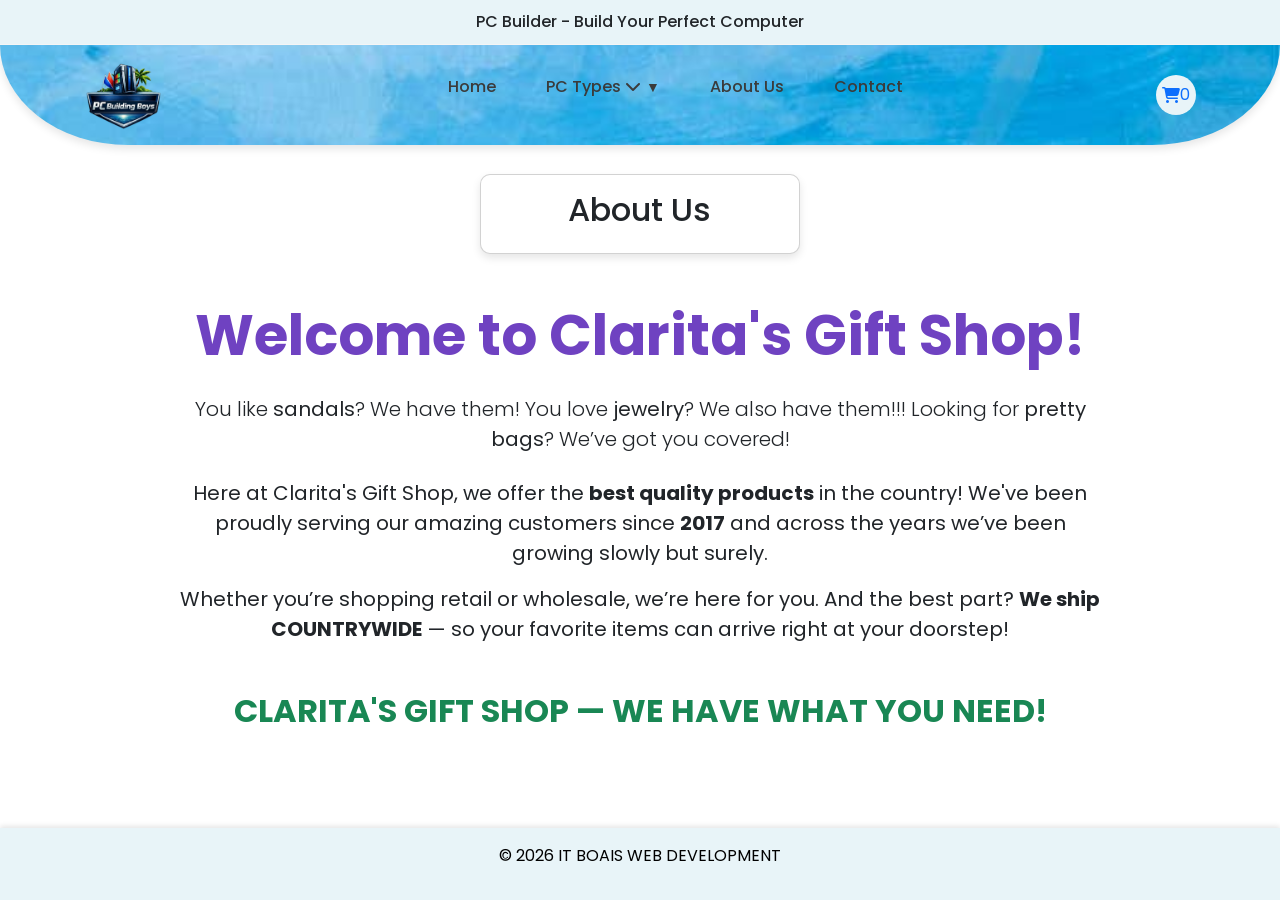
==== about.html @ b6a2c062 "Add files via upload" ====
<!DOCTYPE html>
<html lang="en">
<head>
    <meta charset="UTF-8">
    <meta name="viewport" content="width=device-width, initial-scale=1.0">
    <title>PC Builder | About</title>
    <link rel="icon" href="logo.jpg" type="image/x-icon">
    <link href="https://cdn.jsdelivr.net/npm/bootstrap@5.3.0/dist/css/bootstrap.min.css" rel="stylesheet">
    <link rel="stylesheet" href="style.css">
    <link rel="preconnect" href="https://fonts.googleapis.com">
    <link rel="preconnect" href="https://fonts.gstatic.com" crossorigin>
    <link href="https://fonts.googleapis.com/css2?family=Poppins:wght@300;400;500;600;700&display=swap" rel="stylesheet">

    <link rel="stylesheet" href="https://cdnjs.cloudflare.com/ajax/libs/font-awesome/6.7.2/css/all.min.css">
</head>
<body>
    <div class="main-content">
    <header id="header">
        <div class="header-top-bar">
            <span>PC Builder - Build Your Perfect Computer</span>
        </div>

        <nav class="navigation">
            <a href="index.html" class="logo">
                <img src="logo.jpg" alt="logo">
            </a>

            <button class="menu-toggle" id="menu-toggle">
                <i class="fa-solid fa-bars"></i>
            </button>

            <ul class="menu" id="menu" >
                <li><a href="index.html">Home</a></li>
                <li class="dropdown">
                    <a href="#" id="dropdown-toggle">PC Types <i class="fa-solid fa-chevron-down"></i></a>
                    <div class="dropdown-content">
                        <a href="Professional_Use_Computer.html">Professional Use</a>
                        <a href="Home_Computer.html">Home Computer</a>
                        <a href="School_Computer.html">School Computer</a>
                        <a href="Mid-Tier_Gaming_Computer.html">Mid-Tier Gaming</a>
                        <a href="Architecture Rendering_Computer.html">Architecture Rendering</a>
                    </div>
                </li>
                <li><a href="about.html">About Us</a></li>
                <li><a href="contact.html">Contact</a></li>
            </ul>

            <div class="right-nav">
                <a href="#" class="nav-cart">
                    <i class="fa-solid fa-cart-shopping"></i>
                    <span>0</span>
                </a>
            </div>
        </nav>
    </header>

    <div class="menu-overlay" id="menu-overlay"></div>

    <div class="container mt-4">
        <div class="row">
            <div class="col-md-4 offset-md-4">
                <div class="card">
                    <div class="card-body">
                        <h2 class="text-center">About Us</h2>
                    </div>
                </div>
            </div>
        </div>
    </div>

    <div class="container py-5">
        <div class="row justify-content-center text-center">
          <div class="col-md-10">
            <h1 class="display-4 fw-bold mb-4" style="color: #6f42c1;">Welcome to Clarita's Gift Shop!</h1>
            <p class="lead fs-5">
              You like <strong>sandals</strong>? We have them! You love <strong>jewelry</strong>? We also have them!!!
              Looking for <strong>pretty bags</strong>? We’ve got you covered!
            </p>
            <p class="mt-4 fs-5">
              Here at Clarita's Gift Shop, we offer the <strong>best quality products</strong> in the country! We've been proudly serving our amazing customers since <strong>2017</strong> and across the years we’ve been growing slowly but surely.
            </p>
            <p class="fs-5">
              Whether you’re shopping retail or wholesale, we’re here for you. And the best part? <strong>We ship COUNTRYWIDE</strong> — so your favorite items can arrive right at your doorstep!
            </p>
            <h2 class="mt-5 text-success fw-bold">CLARITA'S GIFT SHOP — WE HAVE WHAT YOU NEED!</h2>
          </div>
        </div>
      </div>
      








</div>
      

</div>



    <footer class="text-center py-3 mt-4">
        <p>&copy; 2026 IT BOAIS WEB DEVELOPMENT</p>
    </footer>

    <script src="https://cdn.jsdelivr.net/npm/bootstrap@5.3.0/dist/js/bootstrap.bundle.min.js"></script>

    <script src="index.js"></script>
    <script src="scroll.js"></script>
        
    
   
</body>
</html>
---- style.css ----
html, body {
    height: 100%;
    margin: 0;
    padding: 0;
    display: flex;
    flex-direction: column;
}
.main-content {
    flex: 1;
    padding-top: 150px;
    transition: padding-top 0.3s ease;
}

.main-content.header-hidden {
    padding-top: 0;
}

* {
    margin: 0;
    padding: 0;
    box-sizing: border-box;
    font-family: poppins;
}


a {
    text-decoration: none;
}


ul {
    list-style: none;
}


:root {
    --main-color: #0066cc;
    --main-light-color: #e8f4f8;
    --secondary-color: #6f42c1;
}


header {
    display: flex;
    flex-direction: column;
    background-image: url('background.jpg');
    background-size: cover;
    background-position: center;
    background-repeat: no-repeat;
    background-color: #ffffff;
    position: fixed;
    top: 0;
    left: 0;
    width: 100%;
    z-index: 999;
    border-bottom-left-radius: 10% 100px;
    border-bottom-right-radius: 10% 100px;
    box-shadow: 0 4px 8px rgba(0, 0, 0, 0.1);
    transition: top 0.6s ease;
}




.header-top-bar {
    border-bottom: 1px solid #f5f5f5;
    padding: 10px 5px;
    display: flex;
    justify-content: center;
    align-items: center;
    background-color: var(--main-light-color);
    font-weight: 500;
}
.navigation {
    display: flex;
    justify-content: space-between;
    align-items: center;
    padding: 15px 20px;
    max-width: 1200px;
    width: 90%;
    margin: auto;
    position: relative;
}


.logo {
    height: 70px;
}


.logo img {
    height: 100%;
    object-fit: contain;
    border-radius: 50%;
}


.menu {
    display: flex;
    gap: 20px;
}


.menu li a {
    padding: 8px 15px;
    color: #3b3b3b;
    font-weight: 500;
    font-size: 1rem;
    transition: all 0.3s ease-in-out;
}


.menu li a:hover,
.menu li a:active {
    color: var(--secondary-color);
    text-decoration: underline;
}


#dropdown-toggle::after {
    content: "\25BC";  
    font-size: 14px;
    margin-left: 5px;
}


.right-nav {
    display: flex;
    gap: 15px;
}


.right-nav a {
    width: 40px;
    height: 40px;
    display: flex;
    justify-content: center;
    align-items: center;
    border-radius: 50%;
    background-color: var(--main-light-color);
    transition: all 0.3s ease-in-out;
}


.right-nav a:hover {
    background-color: var(--main-color);
}


.dropdown-content {
    display: none;
    position: absolute;
    background-color: white;
    min-width: 150px;
    box-shadow: 0px 4px 6px rgba(0, 0, 0, 0.1);
    z-index: 10;
}


.dropdown-content a {
    display: block;
    padding: 10px;
    color: #3b3b3b;
    text-decoration: none;
    font-size: 1rem;
}


.dropdown-content a:hover {
    background-color: rgb(225, 225, 225);
}
.card {
    width: 90%;
    margin: 0 auto;
    border-radius: 10px;
    box-shadow: 0 4px 8px rgba(0, 0, 0, 0.1);
    overflow: hidden;
    transition: transform 0.3s ease, box-shadow 0.3s ease;
}




@media (min-width: 769px) {
    .dropdown:hover .dropdown-content {
        display: block;
    }
}


@media (max-width: 768px) {
    .dropdown {
        position: relative;
    }


    .dropdown-content {
        position: static;
        width: 100%;
        box-shadow: none;
        background-color: var(--main-light-color);
        text-align: center;
    }


    .dropdown-content a {
        display: block;
        padding: 10px;
    }


    .dropdown.active .dropdown-content {
        display: block;
    }
}


.menu.active {
    display: flex;
}


.dropdown.active .dropdown-content {
    display: block;
}


.menu-overlay.active {
    display: block;  
}


.menu-toggle {
    display: none;
    background: none;
    border: none;
    font-size: 24px;
    cursor: pointer;
}


footer {
    position: relative;
    width: 100%;
    background-color: var(--main-light-color);
    color: black;
    text-align: center;
    padding: 10px 0;
    box-shadow: 0 -2px 5px rgba(0, 0, 0, 0.1);
}

@media (max-width: 768px) {
    .main-content {
        padding-top: 150px;
        margin-bottom: -30px;
    }
    
    .main-content.header-hidden {
        padding-top: 0;
    }
   
    .menu {
        display: none;
        flex-direction: column;
        position: absolute;
        top: 70px;
        left: 0;
        width: 100%;
        background-color: white;
        padding: 15px 0;
        text-align: center;
        box-shadow: 0px 4px 6px rgba(0, 0, 0, 0.1);
        transition: all 0.3s ease-in-out;
    }


    .menu.active {
        display: flex;
    }


    .menu-toggle {
        display: flex;
        align-items: center;
        font-size: 24px;
        cursor: pointer;
        background: none;
        border: none;
        justify-content: center;
    }
   
    .menu-container {
        display: flex;
        align-items: center;
        justify-content: space-between;
        width: 100%;
        padding: 0 20px;
    }


    .menu-toggle {
        order: -1;
    }




    .container {
        display: block !important;
        width: 90%;
        margin: auto;
        position: relative;
        z-index: 1;
    }


    .menu {
        z-index: 10;
    }


   
        footer {
            font-size: 14px;
            padding: 8px 0;
        }
   
}
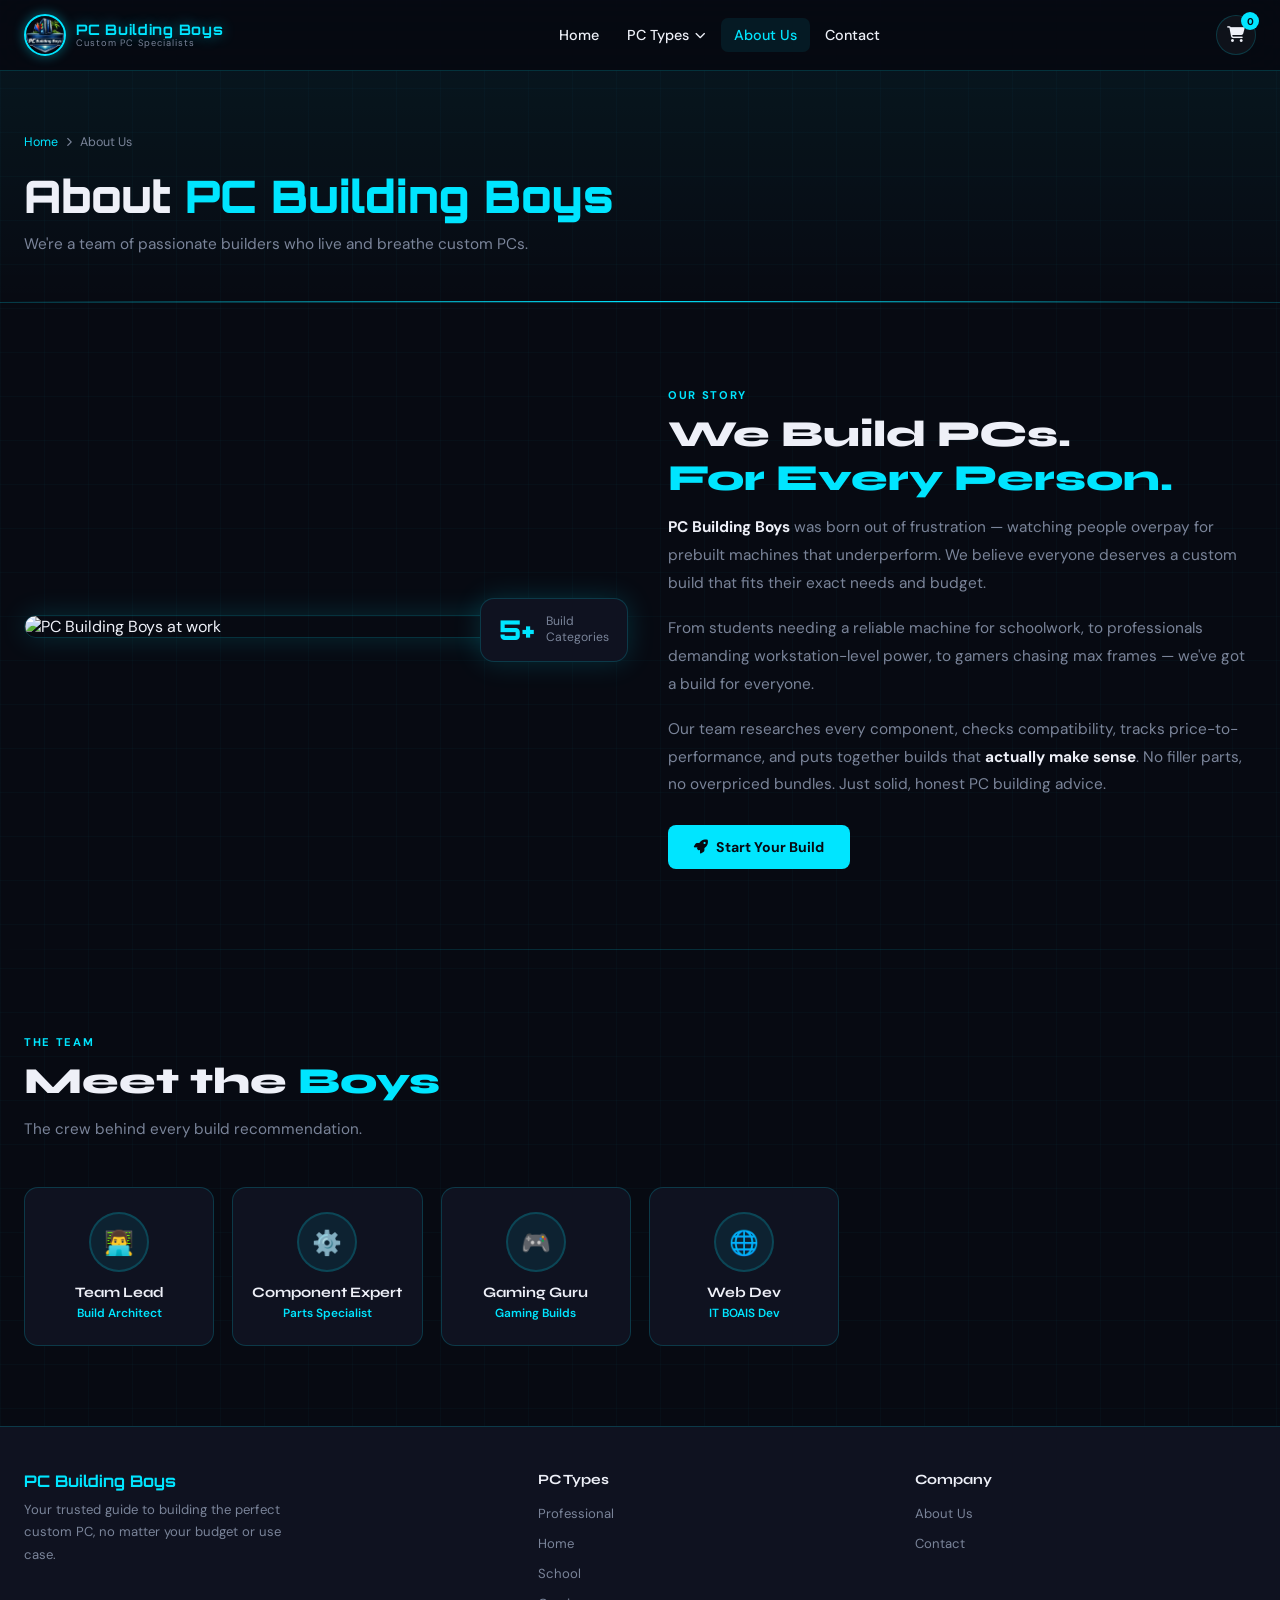
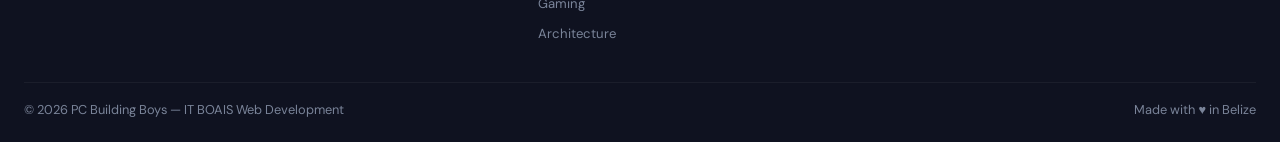
==== commit 34ea5fe0: "Add files via upload" ====
--- a/about.html
+++ b/about.html
@@ -1,117 +1,178 @@
-<!DOCTYPE html>
-<html lang="en">
-<head>
-    <meta charset="UTF-8">
-    <meta name="viewport" content="width=device-width, initial-scale=1.0">
-    <title>PC Builder | About</title>
-    <link rel="icon" href="logo.jpg" type="image/x-icon">
-    <link href="https://cdn.jsdelivr.net/npm/bootstrap@5.3.0/dist/css/bootstrap.min.css" rel="stylesheet">
-    <link rel="stylesheet" href="style.css">
-    <link rel="preconnect" href="https://fonts.googleapis.com">
-    <link rel="preconnect" href="https://fonts.gstatic.com" crossorigin>
-    <link href="https://fonts.googleapis.com/css2?family=Poppins:wght@300;400;500;600;700&display=swap" rel="stylesheet">
-
-    <link rel="stylesheet" href="https://cdnjs.cloudflare.com/ajax/libs/font-awesome/6.7.2/css/all.min.css">
-</head>
-<body>
-    <div class="main-content">
-    <header id="header">
-        <div class="header-top-bar">
-            <span>PC Builder - Build Your Perfect Computer</span>
-        </div>
-
-        <nav class="navigation">
-            <a href="index.html" class="logo">
-                <img src="logo.jpg" alt="logo">
-            </a>
-
-            <button class="menu-toggle" id="menu-toggle">
-                <i class="fa-solid fa-bars"></i>
-            </button>
-
-            <ul class="menu" id="menu" >
-                <li><a href="index.html">Home</a></li>
-                <li class="dropdown">
-                    <a href="#" id="dropdown-toggle">PC Types <i class="fa-solid fa-chevron-down"></i></a>
-                    <div class="dropdown-content">
-                        <a href="Professional_Use_Computer.html">Professional Use</a>
-                        <a href="Home_Computer.html">Home Computer</a>
-                        <a href="School_Computer.html">School Computer</a>
-                        <a href="Mid-Tier_Gaming_Computer.html">Mid-Tier Gaming</a>
-                        <a href="Architecture Rendering_Computer.html">Architecture Rendering</a>
-                    </div>
-                </li>
-                <li><a href="about.html">About Us</a></li>
-                <li><a href="contact.html">Contact</a></li>
-            </ul>
-
-            <div class="right-nav">
-                <a href="#" class="nav-cart">
-                    <i class="fa-solid fa-cart-shopping"></i>
-                    <span>0</span>
-                </a>
-            </div>
-        </nav>
-    </header>
-
-    <div class="menu-overlay" id="menu-overlay"></div>
-
-    <div class="container mt-4">
-        <div class="row">
-            <div class="col-md-4 offset-md-4">
-                <div class="card">
-                    <div class="card-body">
-                        <h2 class="text-center">About Us</h2>
-                    </div>
-                </div>
-            </div>
-        </div>
-    </div>
-
-    <div class="container py-5">
-        <div class="row justify-content-center text-center">
-          <div class="col-md-10">
-            <h1 class="display-4 fw-bold mb-4" style="color: #6f42c1;">Welcome to Clarita's Gift Shop!</h1>
-            <p class="lead fs-5">
-              You like <strong>sandals</strong>? We have them! You love <strong>jewelry</strong>? We also have them!!!
-              Looking for <strong>pretty bags</strong>? We’ve got you covered!
-            </p>
-            <p class="mt-4 fs-5">
-              Here at Clarita's Gift Shop, we offer the <strong>best quality products</strong> in the country! We've been proudly serving our amazing customers since <strong>2017</strong> and across the years we’ve been growing slowly but surely.
-            </p>
-            <p class="fs-5">
-              Whether you’re shopping retail or wholesale, we’re here for you. And the best part? <strong>We ship COUNTRYWIDE</strong> — so your favorite items can arrive right at your doorstep!
-            </p>
-            <h2 class="mt-5 text-success fw-bold">CLARITA'S GIFT SHOP — WE HAVE WHAT YOU NEED!</h2>
-          </div>
-        </div>
-      </div>
-      
-
-
-
-
-
-
-
-
-</div>
-      
-
-</div>
-
-
-
-    <footer class="text-center py-3 mt-4">
-        <p>&copy; 2026 IT BOAIS WEB DEVELOPMENT</p>
-    </footer>
-
-    <script src="https://cdn.jsdelivr.net/npm/bootstrap@5.3.0/dist/js/bootstrap.bundle.min.js"></script>
-
-    <script src="index.js"></script>
-    <script src="scroll.js"></script>
-        
-    
-   
-</body>
-</html>+<!DOCTYPE html>
+<html lang="en">
+<head>
+  <meta charset="UTF-8">
+  <meta name="viewport" content="width=device-width, initial-scale=1.0">
+  <title>PC Building Boys — About Us</title>
+  <link rel="icon" href="logo.jpg" type="image/jpeg">
+  <link rel="stylesheet" href="style.css">
+  <link rel="stylesheet" href="https://cdnjs.cloudflare.com/ajax/libs/font-awesome/6.7.2/css/all.min.css">
+</head>
+<body>
+
+<header id="header">
+  <nav class="nav-inner">
+    <a href="index.html" class="nav-logo">
+      <img src="logo.jpg" alt="PC Building Boys logo">
+      <div class="brand-text">PC Building Boys<span>Custom PC Specialists</span></div>
+    </a>
+    <ul class="nav-menu" id="nav-menu">
+      <li><a href="index.html">Home</a></li>
+      <li class="dropdown">
+        <a href="#">PC Types <i class="fa-solid fa-chevron-down chev"></i></a>
+        <div class="dropdown-panel">
+          <a href="Professional_Use_Computer.html"><i class="fa-solid fa-briefcase"></i> Professional Use</a>
+          <a href="Home_Computer.html"><i class="fa-solid fa-house"></i> Home Computer</a>
+          <a href="School_Computer.html"><i class="fa-solid fa-graduation-cap"></i> School Computer</a>
+          <a href="Mid-Tier_Gaming_Computer.html"><i class="fa-solid fa-gamepad"></i> Mid-Tier Gaming</a>
+          <a href="Architecture Rendering_Computer.html"><i class="fa-solid fa-drafting-compass"></i> Architecture Rendering</a>
+        </div>
+      </li>
+      <li><a href="about.html" class="active">About Us</a></li>
+      <li><a href="contact.html">Contact</a></li>
+    </ul>
+    <div class="nav-actions">
+      <a href="#" class="nav-cart-btn"><i class="fa-solid fa-cart-shopping"></i><span class="cart-count" id="cart-count">0</span></a>
+      <button class="menu-toggle" id="menu-toggle"><i class="fa-solid fa-bars"></i></button>
+    </div>
+  </nav>
+</header>
+<div class="mobile-overlay" id="mobile-overlay"></div>
+
+<main class="page-wrap">
+
+  <!-- Page hero banner -->
+  <div class="page-hero">
+    <div class="page-hero-inner">
+      <div class="breadcrumb">
+        <a href="index.html">Home</a>
+        <i class="fa-solid fa-chevron-right"></i>
+        <span>About Us</span>
+      </div>
+      <h1 class="page-hero-title">About <span>PC Building Boys</span></h1>
+      <p class="page-hero-sub">We're a team of passionate builders who live and breathe custom PCs.</p>
+    </div>
+  </div>
+
+  <!-- Main about content -->
+  <section>
+    <div class="section-wrap">
+      <div class="about-grid reveal">
+
+        <!-- Visual side -->
+        <div class="about-visual">
+          <img
+            class="about-pc-img"
+            src="https://images.unsplash.com/photo-1587202372775-e229f172b9d7?w=700&q=80"
+            alt="PC Building Boys at work"
+          >
+          <div class="about-badge">
+            <span class="ab-num">5+</span>
+            <span class="ab-txt">Build<br>Categories</span>
+          </div>
+        </div>
+
+        <!-- Text side -->
+        <div class="about-content">
+          <span class="section-tag">Our Story</span>
+          <h2 class="section-title">We Build PCs.<br><span>For Every Person.</span></h2>
+
+          <p class="about-para">
+            <strong>PC Building Boys</strong> was born out of frustration — watching people overpay
+            for prebuilt machines that underperform. We believe everyone deserves a custom build
+            that fits their exact needs and budget.
+          </p>
+          <p class="about-para">
+            From students needing a reliable machine for schoolwork, to professionals demanding
+            workstation-level power, to gamers chasing max frames — we've got a build for everyone.
+          </p>
+          <p class="about-para">
+            Our team researches every component, checks compatibility, tracks price-to-performance,
+            and puts together builds that <strong>actually make sense</strong>. No filler parts,
+            no overpriced bundles. Just solid, honest PC building advice.
+          </p>
+
+          <a href="Mid-Tier_Gaming_Computer.html" class="btn-primary" style="margin-top:8px">
+            <i class="fa-solid fa-rocket"></i> Start Your Build
+          </a>
+        </div>
+      </div>
+    </div>
+  </section>
+
+  <hr class="divider">
+
+  <!-- Team section -->
+  <section>
+    <div class="section-wrap">
+      <div class="reveal">
+        <span class="section-tag">The Team</span>
+        <h2 class="section-title">Meet the <span>Boys</span></h2>
+        <p class="section-sub">The crew behind every build recommendation.</p>
+      </div>
+
+      <div class="team-grid reveal-stagger">
+        <div class="team-card">
+          <div class="team-avatar">👨‍💻</div>
+          <div class="team-name">Team Lead</div>
+          <div class="team-role">Build Architect</div>
+        </div>
+        <div class="team-card">
+          <div class="team-avatar">⚙️</div>
+          <div class="team-name">Component Expert</div>
+          <div class="team-role">Parts Specialist</div>
+        </div>
+        <div class="team-card">
+          <div class="team-avatar">🎮</div>
+          <div class="team-name">Gaming Guru</div>
+          <div class="team-role">Gaming Builds</div>
+        </div>
+        <div class="team-card">
+          <div class="team-avatar">🌐</div>
+          <div class="team-name">Web Dev</div>
+          <div class="team-role">IT BOAIS Dev</div>
+        </div>
+      </div>
+    </div>
+  </section>
+
+</main>
+
+<footer>
+  <div class="footer-inner">
+    <div>
+      <div class="footer-brand-name">PC Building Boys</div>
+      <p class="footer-desc">Your trusted guide to building the perfect custom PC, no matter your budget or use case.</p>
+    </div>
+    <div class="footer-col">
+      <h5>PC Types</h5>
+      <ul>
+        <li><a href="Professional_Use_Computer.html">Professional</a></li>
+        <li><a href="Home_Computer.html">Home</a></li>
+        <li><a href="School_Computer.html">School</a></li>
+        <li><a href="Mid-Tier_Gaming_Computer.html">Gaming</a></li>
+        <li><a href="Architecture Rendering_Computer.html">Architecture</a></li>
+      </ul>
+    </div>
+    <div class="footer-col">
+      <h5>Company</h5>
+      <ul>
+        <li><a href="about.html">About Us</a></li>
+        <li><a href="contact.html">Contact</a></li>
+      </ul>
+    </div>
+  </div>
+  <div class="footer-bottom">
+    <span>© 2026 PC Building Boys — IT BOAIS Web Development</span>
+    <span>Made with <span class="footer-heart">♥</span> in Belize</span>
+  </div>
+</footer>
+
+<div class="toast" id="toast">
+  <span class="toast-icon"><i class="fa-solid fa-circle-check"></i></span>
+  <span class="toast-msg"></span>
+</div>
+
+<script src="index.js"></script>
+</body>
+</html>
--- a/style.css
+++ b/style.css
@@ -1,333 +1,981 @@
-
-html, body {
-    height: 100%;
-    margin: 0;
-    padding: 0;
-    display: flex;
-    flex-direction: column;
-}
-.main-content {
-    flex: 1;
-    padding-top: 150px;
-    transition: padding-top 0.3s ease;
-}
-
-.main-content.header-hidden {
-    padding-top: 0;
-}
-
-* {
-    margin: 0;
-    padding: 0;
-    box-sizing: border-box;
-    font-family: poppins;
-}
-
-
-a {
-    text-decoration: none;
-}
-
-
-ul {
-    list-style: none;
-}
-
-
-:root {
-    --main-color: #0066cc;
-    --main-light-color: #e8f4f8;
-    --secondary-color: #6f42c1;
-}
-
-
-header {
-    display: flex;
-    flex-direction: column;
-    background-image: url('background.jpg');
-    background-size: cover;
-    background-position: center;
-    background-repeat: no-repeat;
-    background-color: #ffffff;
-    position: fixed;
-    top: 0;
-    left: 0;
-    width: 100%;
-    z-index: 999;
-    border-bottom-left-radius: 10% 100px;
-    border-bottom-right-radius: 10% 100px;
-    box-shadow: 0 4px 8px rgba(0, 0, 0, 0.1);
-    transition: top 0.6s ease;
-}
-
-
-
-
-.header-top-bar {
-    border-bottom: 1px solid #f5f5f5;
-    padding: 10px 5px;
-    display: flex;
-    justify-content: center;
-    align-items: center;
-    background-color: var(--main-light-color);
-    font-weight: 500;
-}
-.navigation {
-    display: flex;
-    justify-content: space-between;
-    align-items: center;
-    padding: 15px 20px;
-    max-width: 1200px;
-    width: 90%;
-    margin: auto;
-    position: relative;
-}
-
-
-.logo {
-    height: 70px;
-}
-
-
-.logo img {
-    height: 100%;
-    object-fit: contain;
-    border-radius: 50%;
-}
-
-
-.menu {
-    display: flex;
-    gap: 20px;
-}
-
-
-.menu li a {
-    padding: 8px 15px;
-    color: #3b3b3b;
-    font-weight: 500;
-    font-size: 1rem;
-    transition: all 0.3s ease-in-out;
-}
-
-
-.menu li a:hover,
-.menu li a:active {
-    color: var(--secondary-color);
-    text-decoration: underline;
-}
-
-
-#dropdown-toggle::after {
-    content: "\25BC";  
-    font-size: 14px;
-    margin-left: 5px;
-}
-
-
-.right-nav {
-    display: flex;
-    gap: 15px;
-}
-
-
-.right-nav a {
-    width: 40px;
-    height: 40px;
-    display: flex;
-    justify-content: center;
-    align-items: center;
-    border-radius: 50%;
-    background-color: var(--main-light-color);
-    transition: all 0.3s ease-in-out;
-}
-
-
-.right-nav a:hover {
-    background-color: var(--main-color);
-}
-
-
-.dropdown-content {
-    display: none;
-    position: absolute;
-    background-color: white;
-    min-width: 150px;
-    box-shadow: 0px 4px 6px rgba(0, 0, 0, 0.1);
-    z-index: 10;
-}
-
-
-.dropdown-content a {
-    display: block;
-    padding: 10px;
-    color: #3b3b3b;
-    text-decoration: none;
-    font-size: 1rem;
-}
-
-
-.dropdown-content a:hover {
-    background-color: rgb(225, 225, 225);
-}
-.card {
-    width: 90%;
-    margin: 0 auto;
-    border-radius: 10px;
-    box-shadow: 0 4px 8px rgba(0, 0, 0, 0.1);
-    overflow: hidden;
-    transition: transform 0.3s ease, box-shadow 0.3s ease;
-}
-
-
-
-
-@media (min-width: 769px) {
-    .dropdown:hover .dropdown-content {
-        display: block;
-    }
-}
-
-
-@media (max-width: 768px) {
-    .dropdown {
-        position: relative;
-    }
-
-
-    .dropdown-content {
-        position: static;
-        width: 100%;
-        box-shadow: none;
-        background-color: var(--main-light-color);
-        text-align: center;
-    }
-
-
-    .dropdown-content a {
-        display: block;
-        padding: 10px;
-    }
-
-
-    .dropdown.active .dropdown-content {
-        display: block;
-    }
-}
-
-
-.menu.active {
-    display: flex;
-}
-
-
-.dropdown.active .dropdown-content {
-    display: block;
-}
-
-
-.menu-overlay.active {
-    display: block;  
-}
-
-
-.menu-toggle {
-    display: none;
-    background: none;
-    border: none;
-    font-size: 24px;
-    cursor: pointer;
-}
-
-
-footer {
-    position: relative;
-    width: 100%;
-    background-color: var(--main-light-color);
-    color: black;
-    text-align: center;
-    padding: 10px 0;
-    box-shadow: 0 -2px 5px rgba(0, 0, 0, 0.1);
-}
-
-@media (max-width: 768px) {
-    .main-content {
-        padding-top: 150px;
-        margin-bottom: -30px;
-    }
-    
-    .main-content.header-hidden {
-        padding-top: 0;
-    }
-   
-    .menu {
-        display: none;
-        flex-direction: column;
-        position: absolute;
-        top: 70px;
-        left: 0;
-        width: 100%;
-        background-color: white;
-        padding: 15px 0;
-        text-align: center;
-        box-shadow: 0px 4px 6px rgba(0, 0, 0, 0.1);
-        transition: all 0.3s ease-in-out;
-    }
-
-
-    .menu.active {
-        display: flex;
-    }
-
-
-    .menu-toggle {
-        display: flex;
-        align-items: center;
-        font-size: 24px;
-        cursor: pointer;
-        background: none;
-        border: none;
-        justify-content: center;
-    }
-   
-    .menu-container {
-        display: flex;
-        align-items: center;
-        justify-content: space-between;
-        width: 100%;
-        padding: 0 20px;
-    }
-
-
-    .menu-toggle {
-        order: -1;
-    }
-
-
-
-
-    .container {
-        display: block !important;
-        width: 90%;
-        margin: auto;
-        position: relative;
-        z-index: 1;
-    }
-
-
-    .menu {
-        z-index: 10;
-    }
-
-
-   
-        footer {
-            font-size: 14px;
-            padding: 8px 0;
-        }
-   
-}
-
-
-
-
+/* ============================================================
+   PC BUILDING BOYS — MASTER STYLESHEET
+   Dark tech aesthetic | Electric cyan + neon purple accents
+   Fully responsive: desktop & mobile
+   ============================================================ */
+
+@import url('https://fonts.googleapis.com/css2?family=Orbitron:wght@400;600;700;900&family=Syne:wght@400;600;700;800&family=DM+Sans:ital,wght@0,300;0,400;0,500;0,600;1,400&display=swap');
+
+/* --- Design Tokens --- */
+:root {
+  --bg-deep:       #070a12;
+  --bg-card:       #0f1220;
+  --bg-glass:      rgba(255,255,255,0.04);
+  --border-glow:   rgba(0,229,255,0.18);
+  --accent-cyan:   #00e5ff;
+  --accent-purple: #a855f7;
+  --accent-green:  #00ff88;
+  --text-primary:  #eef0f8;
+  --text-muted:    #7a8499;
+  --nav-height:    70px;
+  --radius-card:   14px;
+  --radius-btn:    8px;
+  --shadow-glow:   0 0 28px rgba(0,229,255,0.16);
+  --transition:    0.3s cubic-bezier(0.4,0,0.2,1);
+}
+
+/* --- Reset --- */
+*, *::before, *::after { box-sizing: border-box; margin: 0; padding: 0; }
+html { scroll-behavior: smooth; }
+
+body {
+  font-family: 'DM Sans', sans-serif;
+  background: var(--bg-deep);
+  color: var(--text-primary);
+  min-height: 100vh;
+  display: flex;
+  flex-direction: column;
+  /* Subtle circuit grid texture */
+  background-image:
+    linear-gradient(rgba(0,229,255,0.025) 1px, transparent 1px),
+    linear-gradient(90deg, rgba(0,229,255,0.025) 1px, transparent 1px);
+  background-size: 44px 44px;
+}
+
+a { text-decoration: none; color: inherit; }
+ul { list-style: none; }
+img { display: block; max-width: 100%; }
+
+/* =============================================
+   NAV / HEADER
+   ============================================= */
+header {
+  position: fixed;
+  top: 0; left: 0; width: 100%;
+  z-index: 1000;
+  background: rgba(7,10,18,0.85);
+  backdrop-filter: blur(20px);
+  -webkit-backdrop-filter: blur(20px);
+  border-bottom: 1px solid var(--border-glow);
+  transition: transform var(--transition);
+}
+/* scroll-hide class toggled by JS */
+header.header-hidden { transform: translateY(-100%); }
+
+.nav-inner {
+  max-width: 1280px;
+  margin: auto;
+  padding: 0 24px;
+  height: var(--nav-height);
+  display: flex;
+  align-items: center;
+  justify-content: space-between;
+  gap: 20px;
+}
+
+/* Logo */
+.nav-logo { display: flex; align-items: center; gap: 10px; flex-shrink: 0; }
+.nav-logo img {
+  height: 42px; width: 42px;
+  border-radius: 50%;
+  object-fit: cover;
+  border: 2px solid var(--accent-cyan);
+  box-shadow: 0 0 12px rgba(0,229,255,0.4);
+}
+.brand-text {
+  font-family: 'Orbitron', monospace;
+  font-weight: 700;
+  font-size: 0.9rem;
+  letter-spacing: 0.05em;
+  color: var(--accent-cyan);
+  text-shadow: 0 0 14px rgba(0,229,255,0.45);
+  line-height: 1.2;
+}
+.brand-text span {
+  display: block;
+  font-size: 0.58rem;
+  color: var(--text-muted);
+  font-family: 'DM Sans', sans-serif;
+  font-weight: 400;
+  letter-spacing: 0.1em;
+  text-shadow: none;
+}
+
+/* Desktop menu */
+.nav-menu {
+  display: flex;
+  align-items: center;
+  gap: 2px;
+}
+.nav-menu > li > a {
+  padding: 8px 13px;
+  font-size: 0.9rem;
+  font-weight: 500;
+  color: var(--text-primary);
+  border-radius: 7px;
+  display: flex;
+  align-items: center;
+  gap: 6px;
+  transition: color var(--transition), background var(--transition);
+}
+.nav-menu > li > a:hover,
+.nav-menu > li > a.active {
+  color: var(--accent-cyan);
+  background: rgba(0,229,255,0.08);
+}
+.nav-menu > li > a i.chev {
+  font-size: 0.68rem;
+  transition: transform var(--transition);
+}
+.nav-menu > li.dropdown:hover > a i.chev { transform: rotate(180deg); }
+
+/* Dropdown panel */
+.dropdown { position: relative; }
+.dropdown-panel {
+  position: absolute;
+  top: calc(100% + 10px);
+  left: 50%;
+  transform: translateX(-50%) translateY(-8px);
+  background: #0d1121;
+  border: 1px solid var(--border-glow);
+  border-radius: 12px;
+  min-width: 210px;
+  padding: 8px;
+  box-shadow: 0 20px 48px rgba(0,0,0,0.65), var(--shadow-glow);
+  opacity: 0;
+  pointer-events: none;
+  transition: opacity var(--transition), transform var(--transition);
+}
+.dropdown:hover .dropdown-panel,
+.dropdown.active .dropdown-panel {
+  opacity: 1;
+  pointer-events: auto;
+  transform: translateX(-50%) translateY(0);
+}
+.dropdown-panel a {
+  display: flex;
+  align-items: center;
+  gap: 10px;
+  padding: 10px 13px;
+  border-radius: 8px;
+  font-size: 0.86rem;
+  color: var(--text-primary);
+  transition: background var(--transition), color var(--transition);
+}
+.dropdown-panel a:hover { background: rgba(0,229,255,0.1); color: var(--accent-cyan); }
+.dropdown-panel a i { width: 18px; text-align: center; color: var(--accent-cyan); font-size: 0.78rem; }
+
+/* Cart */
+.nav-actions { display: flex; align-items: center; gap: 10px; }
+.nav-cart-btn {
+  position: relative;
+  width: 40px; height: 40px;
+  border-radius: 50%;
+  background: var(--bg-glass);
+  border: 1px solid var(--border-glow);
+  display: flex; align-items: center; justify-content: center;
+  color: var(--text-primary);
+  font-size: 0.98rem;
+  cursor: pointer;
+  transition: all var(--transition);
+}
+.nav-cart-btn:hover { background: rgba(0,229,255,0.1); border-color: var(--accent-cyan); color: var(--accent-cyan); }
+.cart-count {
+  position: absolute; top: -4px; right: -4px;
+  background: var(--accent-cyan); color: var(--bg-deep);
+  font-size: 0.62rem; font-weight: 700;
+  width: 18px; height: 18px;
+  border-radius: 50%;
+  display: flex; align-items: center; justify-content: center;
+}
+
+/* Hamburger */
+.menu-toggle {
+  display: none;
+  background: none;
+  border: 1px solid var(--border-glow);
+  color: var(--text-primary);
+  width: 40px; height: 40px;
+  border-radius: 8px;
+  font-size: 1.1rem;
+  cursor: pointer;
+  align-items: center;
+  justify-content: center;
+  transition: all var(--transition);
+}
+.menu-toggle:hover { border-color: var(--accent-cyan); color: var(--accent-cyan); }
+
+/* Mobile dimmer */
+.mobile-overlay {
+  display: none;
+  position: fixed; inset: 0;
+  background: rgba(0,0,0,0.55);
+  backdrop-filter: blur(4px);
+  z-index: 998;
+}
+.mobile-overlay.active { display: block; }
+
+/* =============================================
+   PAGE WRAPPER
+   ============================================= */
+.page-wrap { flex: 1; padding-top: var(--nav-height); }
+
+/* =============================================
+   HERO — HOME PAGE
+   ============================================= */
+.hero {
+  position: relative;
+  min-height: calc(100vh - var(--nav-height));
+  display: flex;
+  align-items: center;
+  overflow: hidden;
+  padding: 80px 24px 60px;
+}
+/* Ambient glow blobs */
+.hero::before {
+  content: '';
+  position: absolute;
+  width: 700px; height: 700px;
+  top: -180px; left: -200px;
+  background: radial-gradient(circle, rgba(0,229,255,0.14) 0%, transparent 65%);
+  filter: blur(60px);
+  pointer-events: none;
+}
+.hero::after {
+  content: '';
+  position: absolute;
+  width: 600px; height: 600px;
+  bottom: -160px; right: -160px;
+  background: radial-gradient(circle, rgba(168,85,247,0.14) 0%, transparent 65%);
+  filter: blur(60px);
+  pointer-events: none;
+}
+.hero-inner {
+  max-width: 1280px;
+  margin: auto;
+  display: grid;
+  grid-template-columns: 1fr 1fr;
+  align-items: center;
+  gap: 60px;
+  position: relative;
+  z-index: 1;
+  width: 100%;
+}
+
+/* Badge pill */
+.hero-badge {
+  display: inline-flex;
+  align-items: center;
+  gap: 8px;
+  background: rgba(0,229,255,0.07);
+  border: 1px solid rgba(0,229,255,0.22);
+  padding: 6px 14px;
+  border-radius: 100px;
+  font-size: 0.74rem;
+  font-weight: 700;
+  letter-spacing: 0.1em;
+  color: var(--accent-cyan);
+  text-transform: uppercase;
+  margin-bottom: 22px;
+}
+.hero-badge .dot {
+  width: 6px; height: 6px;
+  border-radius: 50%;
+  background: var(--accent-cyan);
+  animation: blink 2s ease-in-out infinite;
+}
+@keyframes blink {
+  0%,100%{ opacity:1; transform:scale(1); }
+  50%{ opacity:0.4; transform:scale(0.75); }
+}
+
+/* Main headline */
+.hero-title {
+  font-family: 'Orbitron', monospace;
+  font-size: clamp(2rem, 5vw, 3.8rem);
+  font-weight: 900;
+  line-height: 1.1;
+  color: var(--text-primary);
+  margin-bottom: 18px;
+}
+.hero-title .hl { color: var(--accent-cyan); text-shadow: 0 0 30px rgba(0,229,255,0.35); }
+
+.hero-desc {
+  font-size: 1rem;
+  color: var(--text-muted);
+  line-height: 1.75;
+  margin-bottom: 34px;
+  max-width: 460px;
+}
+
+.hero-actions { display: flex; gap: 12px; flex-wrap: wrap; }
+
+/* Stats row */
+.hero-stats {
+  display: flex;
+  gap: 32px;
+  margin-top: 44px;
+  flex-wrap: wrap;
+}
+.stat-item .stat-num {
+  font-family: 'Orbitron', monospace;
+  font-size: 1.7rem;
+  font-weight: 700;
+  color: var(--accent-cyan);
+  line-height: 1;
+}
+.stat-item .stat-label {
+  font-size: 0.74rem;
+  color: var(--text-muted);
+  text-transform: uppercase;
+  letter-spacing: 0.08em;
+  margin-top: 4px;
+}
+
+/* Hero right: PC type cards */
+.hero-visual { display: flex; flex-direction: column; gap: 12px; }
+.hero-pc-card {
+  background: var(--bg-card);
+  border: 1px solid var(--border-glow);
+  border-radius: 14px;
+  padding: 18px 20px;
+  display: flex;
+  align-items: center;
+  gap: 14px;
+  transition: transform var(--transition), border-color var(--transition), box-shadow var(--transition);
+  cursor: pointer;
+}
+.hero-pc-card:hover {
+  transform: translateX(8px);
+  border-color: var(--accent-cyan);
+  box-shadow: var(--shadow-glow);
+}
+.pc-icon {
+  width: 48px; height: 48px;
+  border-radius: 11px;
+  background: rgba(0,229,255,0.1);
+  border: 1px solid rgba(0,229,255,0.2);
+  display: flex; align-items: center; justify-content: center;
+  font-size: 1.3rem;
+  flex-shrink: 0;
+}
+.pc-info .pc-name {
+  font-family: 'Syne', sans-serif;
+  font-weight: 700;
+  font-size: 0.9rem;
+  margin-bottom: 2px;
+}
+.pc-info .pc-price {
+  font-size: 0.78rem;
+  color: var(--accent-green);
+  font-weight: 600;
+}
+.pc-arrow {
+  margin-left: auto;
+  color: var(--text-muted);
+  font-size: 0.85rem;
+  transition: color var(--transition), transform var(--transition);
+}
+.hero-pc-card:hover .pc-arrow { color: var(--accent-cyan); transform: translateX(4px); }
+
+/* =============================================
+   REUSABLE SECTION ELEMENTS
+   ============================================= */
+.section-wrap { max-width: 1280px; margin: auto; padding: 80px 24px; }
+
+.section-tag {
+  display: inline-block;
+  font-size: 0.7rem;
+  font-weight: 700;
+  letter-spacing: 0.15em;
+  text-transform: uppercase;
+  color: var(--accent-cyan);
+  margin-bottom: 10px;
+}
+.section-title {
+  font-family: 'Syne', sans-serif;
+  font-size: clamp(1.5rem, 3vw, 2.3rem);
+  font-weight: 800;
+  color: var(--text-primary);
+  margin-bottom: 14px;
+  line-height: 1.2;
+}
+.section-title span { color: var(--accent-cyan); }
+.section-sub { font-size: 0.95rem; color: var(--text-muted); max-width: 520px; line-height: 1.7; }
+
+/* Horizontal divider with glow */
+.divider {
+  border: none;
+  height: 1px;
+  background: linear-gradient(90deg, transparent, var(--border-glow), transparent);
+  margin: 0;
+}
+
+/* =============================================
+   BUILD CARDS GRID (home page)
+   ============================================= */
+.builds-grid {
+  display: grid;
+  grid-template-columns: repeat(auto-fill, minmax(270px, 1fr));
+  gap: 22px;
+  margin-top: 44px;
+}
+.build-card {
+  background: var(--bg-card);
+  border: 1px solid var(--border-glow);
+  border-radius: var(--radius-card);
+  overflow: hidden;
+  display: flex; flex-direction: column;
+  transition: transform var(--transition), border-color var(--transition), box-shadow var(--transition);
+  text-decoration: none;
+}
+.build-card:hover { transform: translateY(-6px); border-color: var(--accent-cyan); box-shadow: var(--shadow-glow); }
+.build-card .card-img-wrap { position: relative; height: 190px; overflow: hidden; }
+.build-card .card-img-wrap img { width: 100%; height: 100%; object-fit: cover; transition: transform 0.6s ease; }
+.build-card:hover .card-img-wrap img { transform: scale(1.07); }
+.build-card .card-badge {
+  position: absolute; top: 12px; right: 12px;
+  background: rgba(7,10,18,0.85);
+  border: 1px solid var(--border-glow);
+  padding: 4px 10px;
+  border-radius: 100px;
+  font-size: 0.7rem; font-weight: 600;
+  color: var(--accent-cyan);
+}
+.build-card .card-body { padding: 18px; flex: 1; display: flex; flex-direction: column; }
+.card-label {
+  font-size: 0.68rem; font-weight: 700;
+  letter-spacing: 0.1em; text-transform: uppercase;
+  color: var(--accent-purple); margin-bottom: 5px;
+}
+.card-name {
+  font-family: 'Syne', sans-serif;
+  font-size: 1.05rem; font-weight: 700;
+  color: var(--text-primary); margin-bottom: 7px;
+}
+.card-desc { font-size: 0.82rem; color: var(--text-muted); line-height: 1.6; flex: 1; }
+.card-footer-row {
+  display: flex; align-items: center; justify-content: space-between;
+  margin-top: 14px; padding-top: 14px;
+  border-top: 1px solid rgba(255,255,255,0.05);
+}
+.card-price { font-family: 'Orbitron', monospace; font-size: 1.05rem; font-weight: 700; color: var(--accent-green); }
+.card-cta {
+  font-size: 0.78rem; font-weight: 600; color: var(--accent-cyan);
+  display: flex; align-items: center; gap: 4px;
+  transition: gap var(--transition);
+}
+.build-card:hover .card-cta { gap: 8px; }
+
+/* WHY US cards */
+.why-grid {
+  display: grid;
+  grid-template-columns: repeat(auto-fill, minmax(220px, 1fr));
+  gap: 18px;
+  margin-top: 44px;
+}
+.why-card {
+  background: var(--bg-glass);
+  border: 1px solid var(--border-glow);
+  border-radius: var(--radius-card);
+  padding: 26px 22px;
+  transition: border-color var(--transition), transform var(--transition);
+}
+.why-card:hover { border-color: var(--accent-cyan); transform: translateY(-4px); }
+.why-icon {
+  width: 46px; height: 46px;
+  border-radius: 11px;
+  background: rgba(0,229,255,0.1);
+  display: flex; align-items: center; justify-content: center;
+  font-size: 1.2rem;
+  margin-bottom: 14px;
+}
+.why-card h4 { font-family: 'Syne', sans-serif; font-weight: 700; font-size: 0.95rem; margin-bottom: 7px; }
+.why-card p { font-size: 0.82rem; color: var(--text-muted); line-height: 1.6; }
+
+/* =============================================
+   PAGE HERO BANNER (sub-pages)
+   ============================================= */
+.page-hero {
+  padding: 64px 24px 48px;
+  background: linear-gradient(180deg, rgba(0,229,255,0.05) 0%, transparent 100%);
+  border-bottom: 1px solid var(--border-glow);
+  position: relative;
+}
+.page-hero::after {
+  content: '';
+  position: absolute;
+  bottom: 0; left: 0; right: 0; height: 1px;
+  background: linear-gradient(90deg, transparent, var(--accent-cyan), transparent);
+}
+.page-hero-inner { max-width: 1280px; margin: auto; }
+.breadcrumb {
+  display: flex; align-items: center; gap: 8px;
+  font-size: 0.78rem; color: var(--text-muted);
+  margin-bottom: 18px;
+}
+.breadcrumb a { color: var(--accent-cyan); }
+.breadcrumb a:hover { text-decoration: underline; }
+.breadcrumb i { font-size: 0.58rem; }
+.page-hero-title {
+  font-family: 'Orbitron', monospace;
+  font-size: clamp(1.7rem, 4vw, 2.8rem);
+  font-weight: 900;
+  color: var(--text-primary);
+  margin-bottom: 10px;
+}
+.page-hero-title span { color: var(--accent-cyan); }
+.page-hero-sub { font-size: 0.96rem; color: var(--text-muted); }
+
+/* =============================================
+   COMPONENT BUILDER PAGES
+   ============================================= */
+
+/* Sticky budget tracker */
+.budget-bar {
+  position: sticky;
+  top: var(--nav-height);
+  z-index: 100;
+  background: rgba(7,10,18,0.96);
+  backdrop-filter: blur(14px);
+  border-bottom: 1px solid var(--border-glow);
+  padding: 10px 24px;
+}
+.budget-bar-inner {
+  max-width: 1280px;
+  margin: auto;
+  display: flex;
+  align-items: center;
+  gap: 20px;
+  flex-wrap: wrap;
+}
+.budget-stats { display: flex; gap: 20px; flex-wrap: wrap; }
+.bstat { text-align: left; }
+.bstat .bl { font-size: 0.64rem; text-transform: uppercase; letter-spacing: 0.1em; color: var(--text-muted); }
+.bstat .bv { font-family: 'Orbitron', monospace; font-size: 0.98rem; font-weight: 700; }
+.bv.total  { color: var(--text-primary); }
+.bv.spent  { color: var(--accent-cyan); }
+.bv.remain { color: var(--accent-green); }
+.bv.over   { color: #ff4f6e; }
+
+.budget-prog {
+  flex: 1; min-width: 120px;
+  height: 5px;
+  background: rgba(255,255,255,0.07);
+  border-radius: 100px;
+  overflow: hidden;
+}
+.budget-prog-fill {
+  height: 100%;
+  background: linear-gradient(90deg, var(--accent-cyan), var(--accent-purple));
+  border-radius: 100px;
+  width: 0%;
+  transition: width 0.5s ease;
+}
+.budget-prog-fill.over { background: linear-gradient(90deg, #ff4f6e, #ff9900); }
+
+.btn-clear-build {
+  padding: 7px 15px;
+  font-size: 0.78rem; font-weight: 600;
+  border-radius: var(--radius-btn);
+  background: transparent;
+  border: 1px solid rgba(255,79,110,0.4);
+  color: #ff4f6e;
+  cursor: pointer;
+  transition: all var(--transition);
+  margin-left: auto;
+}
+.btn-clear-build:hover { background: rgba(255,79,110,0.1); border-color: #ff4f6e; }
+
+/* Component content area */
+.components-wrap {
+  max-width: 1280px;
+  margin: auto;
+  padding: 40px 24px 80px;
+}
+
+/* Per-category section */
+.component-section { margin-bottom: 52px; }
+.comp-section-hd {
+  display: flex;
+  align-items: center;
+  gap: 13px;
+  margin-bottom: 20px;
+  padding-bottom: 14px;
+  border-bottom: 1px solid rgba(255,255,255,0.05);
+}
+.comp-icon {
+  width: 40px; height: 40px;
+  border-radius: 10px;
+  background: rgba(0,229,255,0.1);
+  border: 1px solid rgba(0,229,255,0.2);
+  display: flex; align-items: center; justify-content: center;
+  font-size: 1rem;
+  flex-shrink: 0;
+}
+.comp-label h3 { font-family: 'Syne', sans-serif; font-size: 1.08rem; font-weight: 700; }
+.comp-label p { font-size: 0.78rem; color: var(--text-muted); }
+.comp-selected {
+  margin-left: auto;
+  font-size: 0.76rem; font-weight: 600;
+  color: var(--accent-green);
+  display: flex; align-items: center; gap: 6px;
+  opacity: 0;
+  transition: opacity var(--transition);
+}
+.comp-selected.visible { opacity: 1; }
+
+/* Parts grid */
+.parts-grid {
+  display: grid;
+  grid-template-columns: repeat(auto-fill, minmax(190px, 1fr));
+  gap: 14px;
+}
+
+/* Individual part card */
+.part-card {
+  background: var(--bg-card);
+  border: 1px solid var(--border-glow);
+  border-radius: var(--radius-card);
+  overflow: hidden;
+  cursor: pointer;
+  display: flex; flex-direction: column;
+  transition: transform var(--transition), border-color var(--transition), box-shadow var(--transition);
+  position: relative;
+}
+.part-card:hover { transform: translateY(-4px); border-color: rgba(0,229,255,0.4); box-shadow: 0 8px 24px rgba(0,0,0,0.4); }
+/* Checkmark overlay when selected */
+.part-card.selected { border-color: var(--accent-cyan); box-shadow: var(--shadow-glow); }
+.part-card.selected::after {
+  content: '✓';
+  position: absolute; top: 8px; right: 8px;
+  width: 22px; height: 22px;
+  background: var(--accent-cyan); color: var(--bg-deep);
+  border-radius: 50%;
+  font-size: 0.68rem; font-weight: 700;
+  display: flex; align-items: center; justify-content: center;
+  z-index: 2;
+}
+.part-img { width: 100%; height: 140px; object-fit: cover; background: #0a0d16; transition: transform 0.5s ease; }
+.part-card:hover .part-img { transform: scale(1.05); }
+.part-body { padding: 12px; flex: 1; display: flex; flex-direction: column; }
+.part-brand { font-size: 0.65rem; font-weight: 700; text-transform: uppercase; letter-spacing: 0.1em; color: var(--accent-purple); margin-bottom: 4px; }
+.part-name { font-family: 'Syne', sans-serif; font-size: 0.84rem; font-weight: 700; color: var(--text-primary); line-height: 1.3; margin-bottom: 10px; flex: 1; }
+.part-footer { display: flex; align-items: center; justify-content: space-between; }
+.part-price { font-family: 'Orbitron', monospace; font-size: 0.9rem; font-weight: 700; color: var(--accent-green); }
+.part-btn {
+  font-size: 0.68rem; font-weight: 600;
+  padding: 4px 9px;
+  background: rgba(0,229,255,0.08);
+  border: 1px solid rgba(0,229,255,0.25);
+  border-radius: 6px;
+  color: var(--accent-cyan);
+  cursor: pointer;
+  transition: background var(--transition);
+}
+.part-card:hover .part-btn { background: rgba(0,229,255,0.18); }
+.part-card.selected .part-btn { background: var(--accent-cyan); color: var(--bg-deep); border-color: var(--accent-cyan); }
+
+/* =============================================
+   ABOUT PAGE
+   ============================================= */
+.about-grid { display: grid; grid-template-columns: 1fr 1fr; gap: 56px; align-items: center; }
+.about-visual { position: relative; }
+.about-pc-img { width: 100%; border-radius: 20px; border: 1px solid var(--border-glow); box-shadow: var(--shadow-glow); }
+.about-badge {
+  position: absolute; bottom: -24px; right: -16px;
+  background: var(--bg-card);
+  border: 1px solid var(--border-glow);
+  border-radius: 14px;
+  padding: 14px 18px;
+  display: flex; align-items: center; gap: 12px;
+  box-shadow: var(--shadow-glow);
+}
+.about-badge .ab-num { font-family: 'Orbitron', monospace; font-size: 1.7rem; font-weight: 900; color: var(--accent-cyan); }
+.about-badge .ab-txt { font-size: 0.76rem; color: var(--text-muted); line-height: 1.3; }
+.about-para { font-size: 0.96rem; color: var(--text-muted); line-height: 1.8; margin-bottom: 18px; }
+.about-para strong { color: var(--text-primary); }
+
+.team-grid {
+  display: grid;
+  grid-template-columns: repeat(auto-fill, minmax(180px, 1fr));
+  gap: 18px;
+  margin-top: 44px;
+}
+.team-card {
+  background: var(--bg-card);
+  border: 1px solid var(--border-glow);
+  border-radius: var(--radius-card);
+  padding: 24px 18px;
+  text-align: center;
+  transition: border-color var(--transition), transform var(--transition);
+}
+.team-card:hover { border-color: var(--accent-cyan); transform: translateY(-4px); }
+.team-avatar {
+  width: 60px; height: 60px;
+  border-radius: 50%;
+  background: rgba(0,229,255,0.08);
+  border: 2px solid var(--border-glow);
+  display: flex; align-items: center; justify-content: center;
+  font-size: 1.5rem;
+  margin: 0 auto 12px;
+}
+.team-name { font-family: 'Syne', sans-serif; font-weight: 700; font-size: 0.9rem; margin-bottom: 4px; }
+.team-role { font-size: 0.74rem; color: var(--accent-cyan); font-weight: 600; }
+
+/* =============================================
+   CONTACT PAGE
+   ============================================= */
+.contact-grid { display: grid; grid-template-columns: 1fr 1.1fr; gap: 48px; align-items: start; }
+.info-item { display: flex; align-items: flex-start; gap: 14px; margin-bottom: 24px; }
+.info-icon {
+  width: 42px; height: 42px;
+  border-radius: 10px;
+  background: rgba(0,229,255,0.1);
+  border: 1px solid rgba(0,229,255,0.2);
+  display: flex; align-items: center; justify-content: center;
+  font-size: 1rem; flex-shrink: 0;
+}
+.info-item h4 { font-family: 'Syne', sans-serif; font-weight: 700; font-size: 0.9rem; margin-bottom: 3px; }
+.info-item p { font-size: 0.84rem; color: var(--text-muted); }
+
+.social-links { display: flex; flex-direction: column; gap: 12px; }
+.social-link {
+  display: flex; align-items: center; gap: 14px;
+  padding: 16px 18px;
+  background: var(--bg-card);
+  border: 1px solid var(--border-glow);
+  border-radius: 12px;
+  transition: all var(--transition);
+  text-decoration: none;
+  color: var(--text-primary);
+}
+.social-link:hover { transform: translateX(6px); }
+.social-link.tiktok:hover { border-color: #69C9D0; box-shadow: 4px 0 16px rgba(105,201,208,0.15); }
+.social-link.facebook:hover { border-color: #1877F2; box-shadow: 4px 0 16px rgba(24,119,242,0.15); }
+.social-link.instagram:hover { border-color: #E1306C; box-shadow: 4px 0 16px rgba(225,48,108,0.15); }
+.s-icon { width: 40px; height: 40px; border-radius: 9px; display: flex; align-items: center; justify-content: center; font-size: 1.15rem; flex-shrink: 0; }
+.social-link.tiktok .s-icon  { background: rgba(105,201,208,0.12); color: #69C9D0; }
+.social-link.facebook .s-icon{ background: rgba(24,119,242,0.12);  color: #1877F2; }
+.social-link.instagram .s-icon{background: rgba(225,48,108,0.12);  color: #E1306C; }
+.s-name { font-family: 'Syne', sans-serif; font-weight: 700; font-size: 0.9rem; margin-bottom: 2px; }
+.s-handle { font-size: 0.74rem; color: var(--text-muted); }
+.s-arrow { margin-left: auto; color: var(--text-muted); font-size: 0.85rem; transition: transform var(--transition); }
+.social-link:hover .s-arrow { transform: translateX(4px); }
+
+/* =============================================
+   BUTTONS (shared)
+   ============================================= */
+.btn-primary {
+  display: inline-flex; align-items: center; gap: 8px;
+  padding: 13px 26px;
+  background: var(--accent-cyan);
+  color: var(--bg-deep);
+  font-weight: 700; font-size: 0.88rem;
+  border-radius: var(--radius-btn);
+  border: none; cursor: pointer;
+  transition: box-shadow var(--transition), transform var(--transition);
+}
+.btn-primary:hover { box-shadow: 0 0 22px rgba(0,229,255,0.5); transform: translateY(-2px); }
+
+.btn-outline {
+  display: inline-flex; align-items: center; gap: 8px;
+  padding: 13px 26px;
+  background: transparent;
+  color: var(--text-primary);
+  font-weight: 600; font-size: 0.88rem;
+  border-radius: var(--radius-btn);
+  border: 1px solid var(--border-glow);
+  cursor: pointer;
+  transition: all var(--transition);
+}
+.btn-outline:hover { border-color: var(--accent-cyan); color: var(--accent-cyan); background: rgba(0,229,255,0.05); }
+
+/* =============================================
+   MODAL
+   ============================================= */
+.modal-overlay {
+  display: none;
+  position: fixed; inset: 0;
+  background: rgba(0,0,0,0.82);
+  backdrop-filter: blur(10px);
+  z-index: 2000;
+  align-items: center;
+  justify-content: center;
+  padding: 20px;
+}
+.modal-overlay.open { display: flex; }
+.modal-box {
+  background: var(--bg-card);
+  border: 1px solid var(--border-glow);
+  border-radius: 20px;
+  max-width: 460px; width: 100%;
+  overflow: hidden;
+  box-shadow: 0 28px 64px rgba(0,0,0,0.7), var(--shadow-glow);
+  animation: modalIn 0.32s cubic-bezier(0.34,1.56,0.64,1);
+}
+@keyframes modalIn {
+  from{ opacity:0; transform:scale(0.9) translateY(20px); }
+  to  { opacity:1; transform:scale(1) translateY(0); }
+}
+.modal-img { width: 100%; height: 220px; object-fit: cover; }
+.modal-content { padding: 22px; }
+.modal-brand { font-size: 0.68rem; font-weight: 700; text-transform: uppercase; letter-spacing: 0.12em; color: var(--accent-purple); margin-bottom: 5px; }
+.modal-name { font-family: 'Syne', sans-serif; font-weight: 800; font-size: 1.2rem; color: var(--text-primary); margin-bottom: 6px; }
+.modal-price { font-family: 'Orbitron', monospace; font-size: 1.4rem; font-weight: 700; color: var(--accent-green); margin-bottom: 18px; }
+.modal-actions { display: flex; gap: 10px; }
+.modal-select-btn {
+  flex: 1; padding: 11px;
+  background: var(--accent-cyan); color: var(--bg-deep);
+  font-weight: 700; font-size: 0.88rem;
+  border: none; border-radius: var(--radius-btn); cursor: pointer;
+  transition: box-shadow var(--transition);
+}
+.modal-select-btn:hover { box-shadow: 0 0 18px rgba(0,229,255,0.4); }
+.modal-close-btn {
+  padding: 11px 18px;
+  background: transparent; color: var(--text-muted);
+  font-weight: 600; font-size: 0.88rem;
+  border: 1px solid var(--border-glow);
+  border-radius: var(--radius-btn); cursor: pointer;
+  transition: all var(--transition);
+}
+.modal-close-btn:hover { border-color: var(--text-primary); color: var(--text-primary); }
+
+/* =============================================
+   TOAST
+   ============================================= */
+.toast {
+  position: fixed; bottom: 24px; right: 24px;
+  background: var(--bg-card);
+  border: 1px solid var(--border-glow);
+  border-radius: 12px;
+  padding: 13px 18px;
+  display: flex; align-items: center; gap: 10px;
+  font-size: 0.86rem; font-weight: 500;
+  box-shadow: 0 8px 24px rgba(0,0,0,0.4), var(--shadow-glow);
+  transform: translateY(70px);
+  opacity: 0;
+  transition: transform 0.4s cubic-bezier(0.34,1.56,0.64,1), opacity 0.4s ease;
+  z-index: 3000;
+  pointer-events: none;
+  max-width: 300px;
+}
+.toast.show { transform: translateY(0); opacity: 1; }
+.toast-icon { color: var(--accent-cyan); font-size: 1rem; }
+
+/* =============================================
+   FOOTER
+   ============================================= */
+footer {
+  background: var(--bg-card);
+  border-top: 1px solid var(--border-glow);
+  padding: 44px 24px 24px;
+}
+.footer-inner {
+  max-width: 1280px; margin: auto;
+  display: grid;
+  grid-template-columns: 1.4fr 1fr 1fr;
+  gap: 36px;
+  margin-bottom: 30px;
+}
+.footer-brand-name {
+  font-family: 'Orbitron', monospace;
+  font-weight: 700; font-size: 1rem;
+  color: var(--accent-cyan);
+  margin-bottom: 8px;
+}
+.footer-desc { font-size: 0.82rem; color: var(--text-muted); line-height: 1.7; max-width: 260px; }
+.footer-col h5 { font-family: 'Syne', sans-serif; font-weight: 700; font-size: 0.88rem; margin-bottom: 14px; }
+.footer-col ul li { margin-bottom: 9px; }
+.footer-col ul li a { font-size: 0.82rem; color: var(--text-muted); transition: color var(--transition); }
+.footer-col ul li a:hover { color: var(--accent-cyan); }
+.footer-bottom {
+  border-top: 1px solid rgba(255,255,255,0.05);
+  padding-top: 18px;
+  display: flex; align-items: center; justify-content: space-between;
+  flex-wrap: wrap; gap: 10px;
+  font-size: 0.8rem; color: var(--text-muted);
+}
+
+/* =============================================
+   SCROLL REVEAL
+   ============================================= */
+.reveal { opacity: 0; transform: translateY(26px); transition: opacity 0.55s ease, transform 0.55s ease; }
+.reveal.visible { opacity: 1; transform: translateY(0); }
+
+.reveal-stagger > * { opacity: 0; transform: translateY(22px); transition: opacity 0.5s ease, transform 0.5s ease; }
+.reveal-stagger.visible > *:nth-child(1){ opacity:1;transform:none;transition-delay:0.04s }
+.reveal-stagger.visible > *:nth-child(2){ opacity:1;transform:none;transition-delay:0.11s }
+.reveal-stagger.visible > *:nth-child(3){ opacity:1;transform:none;transition-delay:0.18s }
+.reveal-stagger.visible > *:nth-child(4){ opacity:1;transform:none;transition-delay:0.25s }
+.reveal-stagger.visible > *:nth-child(5){ opacity:1;transform:none;transition-delay:0.32s }
+.reveal-stagger.visible > *:nth-child(n+6){ opacity:1;transform:none;transition-delay:0.38s }
+
+/* =============================================
+   RESPONSIVE — MOBILE ≤768px
+   ============================================= */
+@media (max-width: 768px) {
+  /* Mobile nav slides in from top */
+  .nav-menu {
+    display: none;
+    flex-direction: column;
+    position: fixed;
+    top: var(--nav-height); left: 0; right: 0;
+    background: rgba(7,10,18,0.98);
+    backdrop-filter: blur(18px);
+    border-bottom: 1px solid var(--border-glow);
+    padding: 14px;
+    gap: 4px;
+    z-index: 999;
+    max-height: calc(100vh - var(--nav-height));
+    overflow-y: auto;
+  }
+  .nav-menu.open { display: flex; }
+  .menu-toggle { display: flex; }
+  .nav-menu > li > a { width: 100%; }
+
+  /* Mobile dropdown: stays in flow */
+  .dropdown-panel {
+    position: static;
+    transform: none !important;
+    opacity: 1; pointer-events: auto;
+    box-shadow: none; border: none;
+    background: rgba(0,229,255,0.04);
+    margin-top: 4px;
+    border-radius: 8px;
+    display: none;
+  }
+  .dropdown.active .dropdown-panel { display: block; }
+
+  .hero { min-height: auto; padding: 40px 20px 60px; }
+  .hero-inner { grid-template-columns: 1fr; gap: 36px; }
+  .hero-visual { order: -1; }
+  .hero-stats { gap: 18px; }
+  .hero-actions { flex-direction: column; }
+  .hero-actions .btn-primary,
+  .hero-actions .btn-outline { width: 100%; justify-content: center; }
+
+  .builds-grid { grid-template-columns: 1fr; }
+  .why-grid { grid-template-columns: 1fr 1fr; }
+  .about-grid { grid-template-columns: 1fr; }
+  .about-badge { right: 0; bottom: -32px; }
+  .contact-grid { grid-template-columns: 1fr; }
+  .footer-inner { grid-template-columns: 1fr; gap: 24px; }
+  .footer-bottom { flex-direction: column; text-align: center; }
+
+  .parts-grid { grid-template-columns: repeat(2, 1fr); }
+  .budget-bar-inner { gap: 10px; }
+  .budget-stats { gap: 12px; }
+  .btn-clear-build { margin-left: 0; }
+
+  .section-wrap { padding: 48px 20px; }
+  .components-wrap { padding: 24px 20px 60px; }
+  .team-grid { grid-template-columns: repeat(2, 1fr); }
+}
+
+@media (max-width: 420px) {
+  .parts-grid { grid-template-columns: 1fr; }
+  .why-grid { grid-template-columns: 1fr; }
+  .team-grid { grid-template-columns: 1fr; }
+}
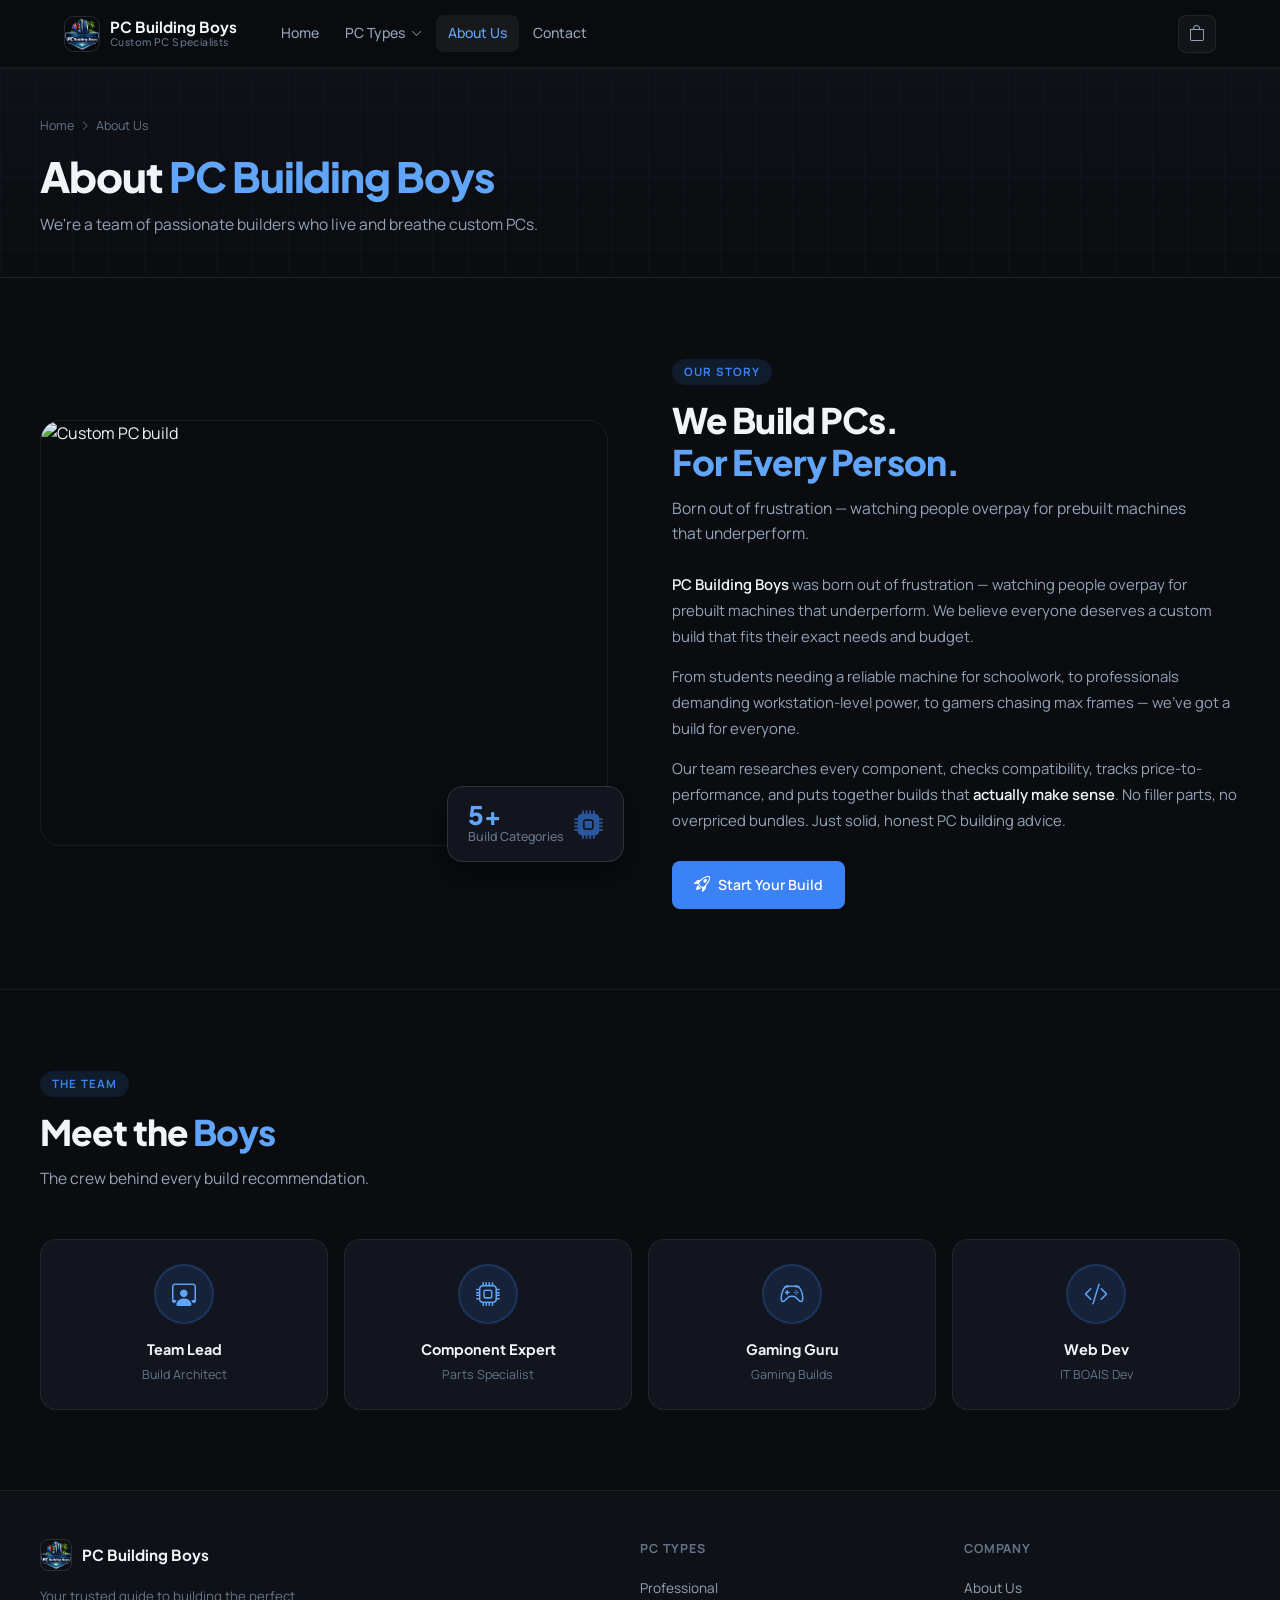
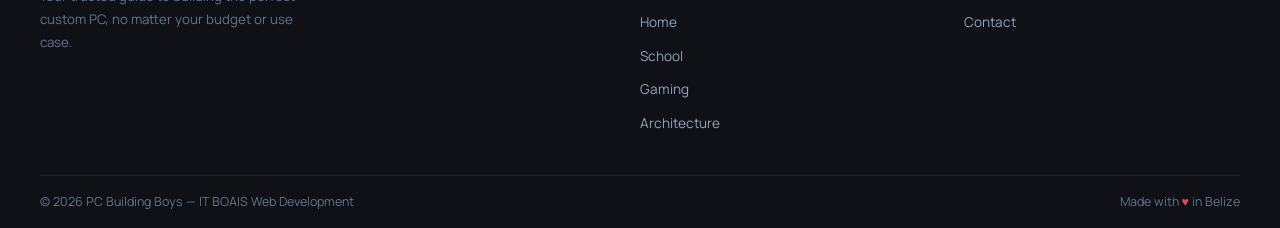
==== commit c995d525: "Add files via upload" ====
--- a/about.html
+++ b/about.html
@@ -6,47 +6,60 @@
   <title>PC Building Boys — About Us</title>
   <link rel="icon" href="logo.jpg" type="image/jpeg">
   <link rel="stylesheet" href="style.css">
-  <link rel="stylesheet" href="https://cdnjs.cloudflare.com/ajax/libs/font-awesome/6.7.2/css/all.min.css">
+  <link rel="stylesheet" href="https://cdn.jsdelivr.net/npm/bootstrap-icons@1.11.3/font/bootstrap-icons.min.css">
+  <link rel="stylesheet" href="https://fonts.googleapis.com/css2?family=Manrope:wght@300;400;500;600;700;800&family=Plus+Jakarta+Sans:wght@400;500;600;700;800&display=swap">
 </head>
 <body>
 
 <header id="header">
   <nav class="nav-inner">
     <a href="index.html" class="nav-logo">
-      <img src="logo.jpg" alt="PC Building Boys logo">
+      <img src="logo.jpg" alt="PC Building Boys">
       <div class="brand-text">PC Building Boys<span>Custom PC Specialists</span></div>
     </a>
     <ul class="nav-menu" id="nav-menu">
       <li><a href="index.html">Home</a></li>
       <li class="dropdown">
-        <a href="#">PC Types <i class="fa-solid fa-chevron-down chev"></i></a>
+        <a href="#">PC Types <i class="bi bi-chevron-down chev"></i></a>
         <div class="dropdown-panel">
-          <a href="Professional_Use_Computer.html"><i class="fa-solid fa-briefcase"></i> Professional Use</a>
-          <a href="Home_Computer.html"><i class="fa-solid fa-house"></i> Home Computer</a>
-          <a href="School_Computer.html"><i class="fa-solid fa-graduation-cap"></i> School Computer</a>
-          <a href="Mid-Tier_Gaming_Computer.html"><i class="fa-solid fa-gamepad"></i> Mid-Tier Gaming</a>
-          <a href="Architecture Rendering_Computer.html"><i class="fa-solid fa-drafting-compass"></i> Architecture Rendering</a>
+          <a href="Professional_Use_Computer.html"><i class="bi bi-briefcase"></i> Professional Use</a>
+          <a href="Home_Computer.html"><i class="bi bi-house"></i> Home Computer</a>
+          <a href="School_Computer.html"><i class="bi bi-mortarboard"></i> School Computer</a>
+          <a href="Mid-Tier_Gaming_Computer.html"><i class="bi bi-controller"></i> Mid-Tier Gaming</a>
+          <a href="Architecture Rendering_Computer.html"><i class="bi bi-vector-pen"></i> Architecture Rendering</a>
         </div>
       </li>
       <li><a href="about.html" class="active">About Us</a></li>
       <li><a href="contact.html">Contact</a></li>
     </ul>
-    <div class="nav-actions">
-      <a href="#" class="nav-cart-btn"><i class="fa-solid fa-cart-shopping"></i><span class="cart-count" id="cart-count">0</span></a>
-      <button class="menu-toggle" id="menu-toggle"><i class="fa-solid fa-bars"></i></button>
+    <div class="nav-right">
+      <a href="#" class="nav-btn-icon"><i class="bi bi-bag"></i><span class="cart-badge" id="cart-count">0</span></a>
+      <button class="menu-toggle" id="menu-toggle"><i class="bi bi-list"></i></button>
     </div>
   </nav>
 </header>
+
 <div class="mobile-overlay" id="mobile-overlay"></div>
+<nav class="mobile-menu" id="mobile-menu">
+  <a href="index.html"><i class="bi bi-house-door"></i> Home</a>
+  <div class="mobile-divider"></div>
+  <a href="Professional_Use_Computer.html"><i class="bi bi-briefcase"></i> Professional Use</a>
+  <a href="Home_Computer.html"><i class="bi bi-house"></i> Home Computer</a>
+  <a href="School_Computer.html"><i class="bi bi-mortarboard"></i> School Computer</a>
+  <a href="Mid-Tier_Gaming_Computer.html"><i class="bi bi-controller"></i> Mid-Tier Gaming</a>
+  <a href="Architecture Rendering_Computer.html"><i class="bi bi-vector-pen"></i> Architecture Rendering</a>
+  <div class="mobile-divider"></div>
+  <a href="about.html" class="active"><i class="bi bi-people"></i> About Us</a>
+  <a href="contact.html"><i class="bi bi-chat-square-dots"></i> Contact</a>
+</nav>
 
 <main class="page-wrap">
 
-  <!-- Page hero banner -->
   <div class="page-hero">
     <div class="page-hero-inner">
       <div class="breadcrumb">
         <a href="index.html">Home</a>
-        <i class="fa-solid fa-chevron-right"></i>
+        <i class="bi bi-chevron-right"></i>
         <span>About Us</span>
       </div>
       <h1 class="page-hero-title">About <span>PC Building Boys</span></h1>
@@ -54,28 +67,25 @@
     </div>
   </div>
 
-  <!-- Main about content -->
-  <section>
-    <div class="section-wrap">
+  <!-- About section -->
+  <section class="section">
+    <div class="section-inner">
       <div class="about-grid reveal">
-
-        <!-- Visual side -->
         <div class="about-visual">
-          <img
-            class="about-pc-img"
-            src="https://images.unsplash.com/photo-1587202372775-e229f172b9d7?w=700&q=80"
-            alt="PC Building Boys at work"
-          >
-          <div class="about-badge">
-            <span class="ab-num">5+</span>
-            <span class="ab-txt">Build<br>Categories</span>
+          <img class="about-img" src="https://images.unsplash.com/photo-1587202372775-e229f172b9d7?w=700&q=80" alt="Custom PC build">
+          <div class="about-stat-badge">
+            <div>
+              <div class="asb-num">5+</div>
+              <div class="asb-label">Build Categories</div>
+            </div>
+            <i class="bi bi-cpu-fill" style="font-size:1.8rem;color:var(--accent);opacity:0.6"></i>
           </div>
         </div>
 
-        <!-- Text side -->
-        <div class="about-content">
-          <span class="section-tag">Our Story</span>
+        <div class="about-text">
+          <span class="section-label">Our Story</span>
           <h2 class="section-title">We Build PCs.<br><span>For Every Person.</span></h2>
+          <p class="section-sub">Born out of frustration — watching people overpay for prebuilt machines that underperform.</p>
 
           <p class="about-para">
             <strong>PC Building Boys</strong> was born out of frustration — watching people overpay
@@ -92,9 +102,11 @@
             no overpriced bundles. Just solid, honest PC building advice.
           </p>
 
-          <a href="Mid-Tier_Gaming_Computer.html" class="btn-primary" style="margin-top:8px">
-            <i class="fa-solid fa-rocket"></i> Start Your Build
-          </a>
+          <div style="margin-top:28px">
+            <a href="Mid-Tier_Gaming_Computer.html" class="btn btn-primary">
+              <i class="bi bi-rocket-takeoff"></i> Start Your Build
+            </a>
+          </div>
         </div>
       </div>
     </div>
@@ -103,32 +115,32 @@
   <hr class="divider">
 
   <!-- Team section -->
-  <section>
-    <div class="section-wrap">
+  <section class="section">
+    <div class="section-inner">
       <div class="reveal">
-        <span class="section-tag">The Team</span>
+        <span class="section-label">The Team</span>
         <h2 class="section-title">Meet the <span>Boys</span></h2>
         <p class="section-sub">The crew behind every build recommendation.</p>
       </div>
 
-      <div class="team-grid reveal-stagger">
+      <div class="team-grid stagger">
         <div class="team-card">
-          <div class="team-avatar">👨‍💻</div>
+          <div class="team-avatar"><i class="bi bi-person-workspace" style="font-size:1.5rem;color:var(--accent-2)"></i></div>
           <div class="team-name">Team Lead</div>
           <div class="team-role">Build Architect</div>
         </div>
         <div class="team-card">
-          <div class="team-avatar">⚙️</div>
+          <div class="team-avatar"><i class="bi bi-cpu" style="font-size:1.5rem;color:var(--accent-2)"></i></div>
           <div class="team-name">Component Expert</div>
           <div class="team-role">Parts Specialist</div>
         </div>
         <div class="team-card">
-          <div class="team-avatar">🎮</div>
+          <div class="team-avatar"><i class="bi bi-controller" style="font-size:1.5rem;color:var(--accent-2)"></i></div>
           <div class="team-name">Gaming Guru</div>
           <div class="team-role">Gaming Builds</div>
         </div>
         <div class="team-card">
-          <div class="team-avatar">🌐</div>
+          <div class="team-avatar"><i class="bi bi-code-slash" style="font-size:1.5rem;color:var(--accent-2)"></i></div>
           <div class="team-name">Web Dev</div>
           <div class="team-role">IT BOAIS Dev</div>
         </div>
@@ -141,7 +153,7 @@
 <footer>
   <div class="footer-inner">
     <div>
-      <div class="footer-brand-name">PC Building Boys</div>
+      <div class="footer-brand"><img src="logo.jpg" alt="PC Building Boys"><span class="footer-brand-name">PC Building Boys</span></div>
       <p class="footer-desc">Your trusted guide to building the perfect custom PC, no matter your budget or use case.</p>
     </div>
     <div class="footer-col">
@@ -168,11 +180,7 @@
   </div>
 </footer>
 
-<div class="toast" id="toast">
-  <span class="toast-icon"><i class="fa-solid fa-circle-check"></i></span>
-  <span class="toast-msg"></span>
-</div>
-
+<div class="toast" id="toast"><i class="bi bi-check-circle-fill"></i><span class="toast-msg"></span></div>
 <script src="index.js"></script>
 </body>
 </html>
